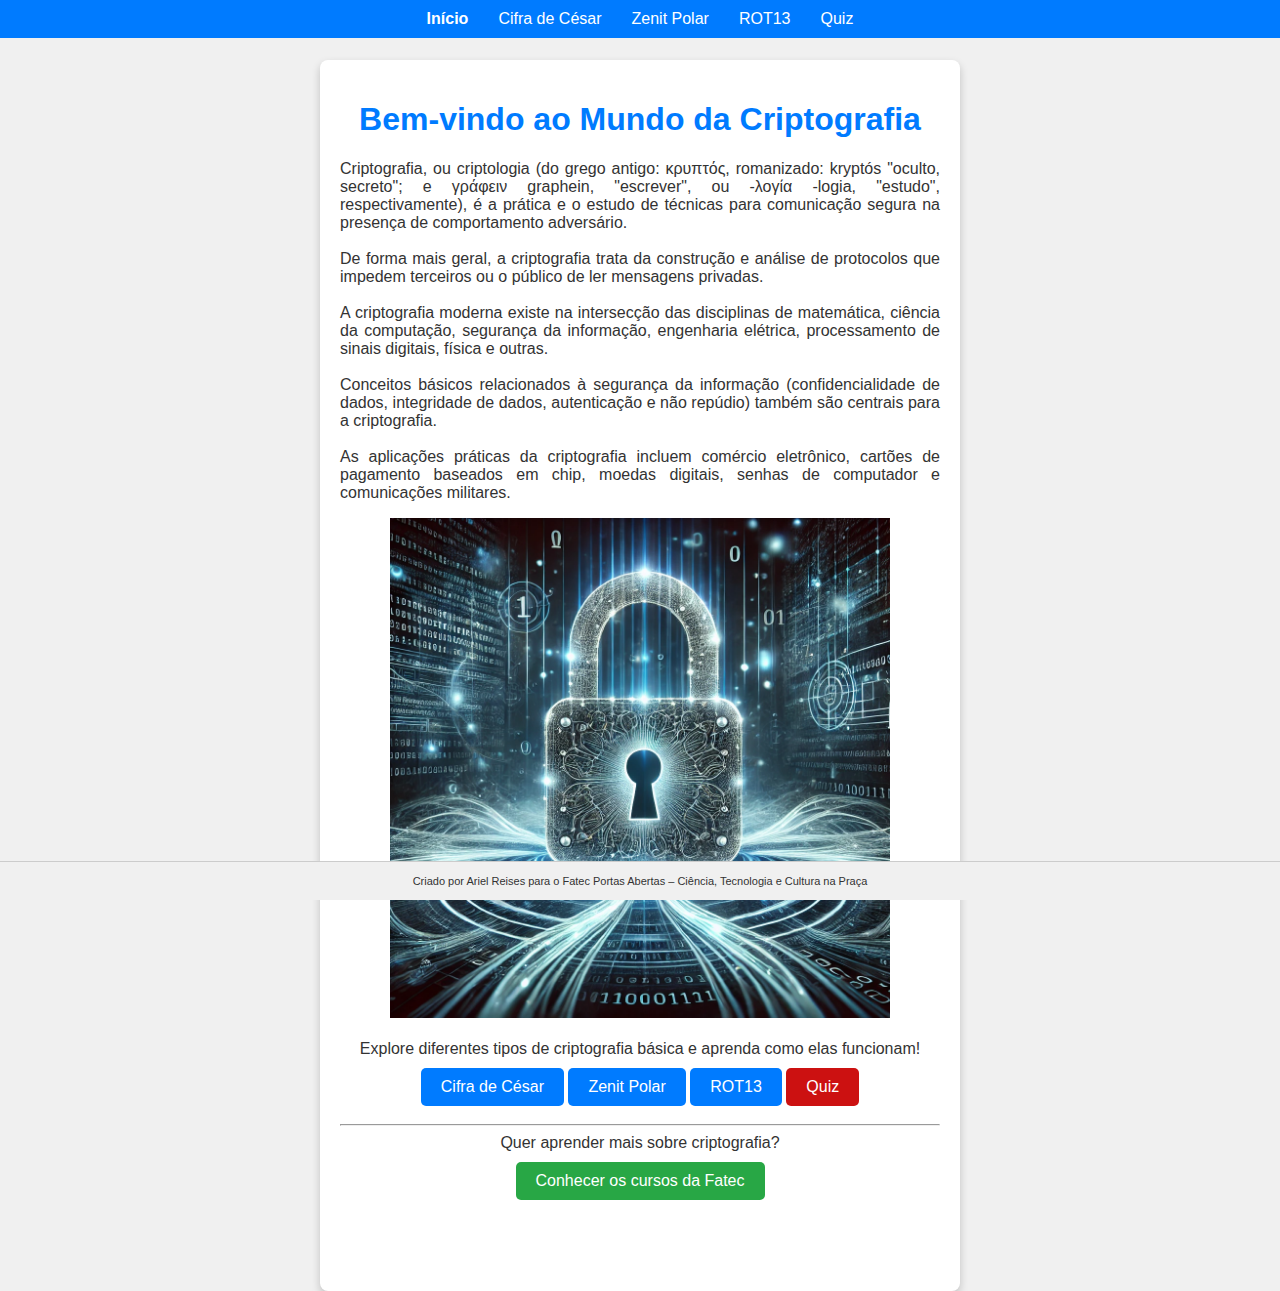
==== index.html @ 0388c4bf "Add files via upload" ====
<!DOCTYPE html>
<html lang="pt-BR">
<head>
    <meta charset="UTF-8">
    <meta name="viewport" content="width=device-width, initial-scale=1.0">
    <title>Início - Criptografia</title>
    <link rel="stylesheet" href="/assets/css/style.css">
</head>
<body>
    <!-- Cabeçalho -->
    <header>
        <nav>
            <ul>
                <li><a href="index.html"><b>Início</b></a></li>
                <li><a href="cesar.html">Cifra de César</a></li>
                <li><a href="zenit_polar.html">Zenit Polar</a></li>
                <li><a href="rot13.html">ROT13</a></li>
                <li><a href="quiz.html">Quiz</a></li>
            </ul>
        </nav>
    </header>

    <div class="container">
        <h1>Bem-vindo ao Mundo da Criptografia</h1>
        <p>
            Criptografia, ou criptologia (do grego antigo: κρυπτός, romanizado: kryptós "oculto, secreto"; e γράφειν graphein, "escrever", ou -λογία -logia, "estudo", respectivamente), é a prática e o estudo de técnicas para comunicação segura na presença de comportamento adversário.<br><br>De forma mais geral, a criptografia trata da construção e análise de protocolos que impedem terceiros ou o público de ler mensagens privadas.<br><br> A criptografia moderna existe na intersecção das disciplinas de matemática, ciência da computação, segurança da informação, engenharia elétrica, processamento de sinais digitais, física e outras.<br><br>Conceitos básicos relacionados à segurança da informação (confidencialidade de dados, integridade de dados, autenticação e não repúdio) também são centrais para a criptografia.<br><br>As aplicações práticas da criptografia incluem comércio eletrônico, cartões de pagamento baseados em chip, moedas digitais, senhas de computador e comunicações militares.
        </p>
        <img src="/assets/imgs/criptografia.webp" width="500">
<br><br>
            Explore diferentes tipos de criptografia básica e aprenda como elas funcionam!


            <button  onclick="location.href='cesar.html'">Cifra de César</button>
            <button  onclick="location.href='zenit_polar.html'">Zenit Polar</button>
            <button  onclick="location.href='rot13.html'">ROT13</button>
            <button class="red-button" onclick="location.href='quiz.html'">Quiz</button>

            <br>

        <hr>
Quer aprender mais sobre criptografia?<br>
        <button class="green-button" onclick="location.href='https://www.fatecjd.edu.br/portal/'">Conhecer os cursos da Fatec</button>
        <h2></h2>
        <h3>Clica logo!!!</h3>

    </div>
    <br><br><br>
    </div>

    <!-- Rodapé -->
    <footer><br>
        Criado por Ariel Reises para o Fatec Portas Abertas – Ciência, Tecnologia e Cultura na Praça<br>
            <br>
    </footer>
</body>
</html>
---- assets/css/style.css ----
body {
    font-family: Arial, sans-serif;
    background-color: #f0f0f0;
    color: #333;
    margin: 0;
    padding: 0;
    display: flex;
    justify-content: center;
    min-height: 100vh;
    align-items: flex-start;
}

.container {
    background-color: #fff;
    padding: 20px;
    border-radius: 8px;
    box-shadow: 0 4px 8px rgba(0, 0, 0, 0.2);
    width: 80%;
    max-width: 600px;
    text-align: center;
}
p {
    text-align: justify;
}

h1 {
    color: #007bff;
}

h3 {
    color: #ffffff;
}

button {
    background-color: #007bff;
    color: #fff;
    border: none;
    padding: 10px 20px;
    margin: 10px 0;
    border-radius: 5px;
    cursor: pointer;
    font-size: 16px;

}

button:hover {
    background-color: #0056b3;
}

.green-button {
    background-color: #28a745; /* Cor verde */
    color: #fff;
}

.green-button:hover {
    background-color: #218838; /* Cor verde mais escura para o efeito de hover */
}

.red-button {
    background-color: #cc1111; /* Cor verde */
    color: #fff;
}

.red-button:hover {
    background-color: #882121; /* Cor verde mais escura para o efeito de hover */
}

textarea {
    width: 100%;
    height: 100px;
    margin: 10px 0;
    padding: 10px;
    border-radius: 5px;
    border: 1px solid #ccc;
    resize: none;
}

header {
    background-color: #007bff;
    color: #fff;
    padding: 10px 0;
    text-align: center;
    position: fixed;
    top: 0;
    width: 100%;
    z-index: 1000;
}

header nav ul {
    list-style-type: none;
    margin: 0;
    padding: 0;
    display: flex;
    justify-content: center;
}

header nav ul li {
    margin: 0 15px;
}

header nav ul li a {
    color: #fff;
    text-decoration: none;
    /* font-weight: bold; */
}

header nav ul li a:hover {
    text-decoration: underline;
}

/* Adiciona margem no topo para compensar o cabeçalho fixo */
body {
    margin-top: 60px;
}

/* Estilos do rodapé */
footer {
    background-color: #f0f0f0;
    color: #333;
    text-align: center;
    padding: 1px 0;
    position: fixed;
    bottom: 0;
    width: 100%;
    border-top: 1px solid #ccc;
    font-size: 11px;
}
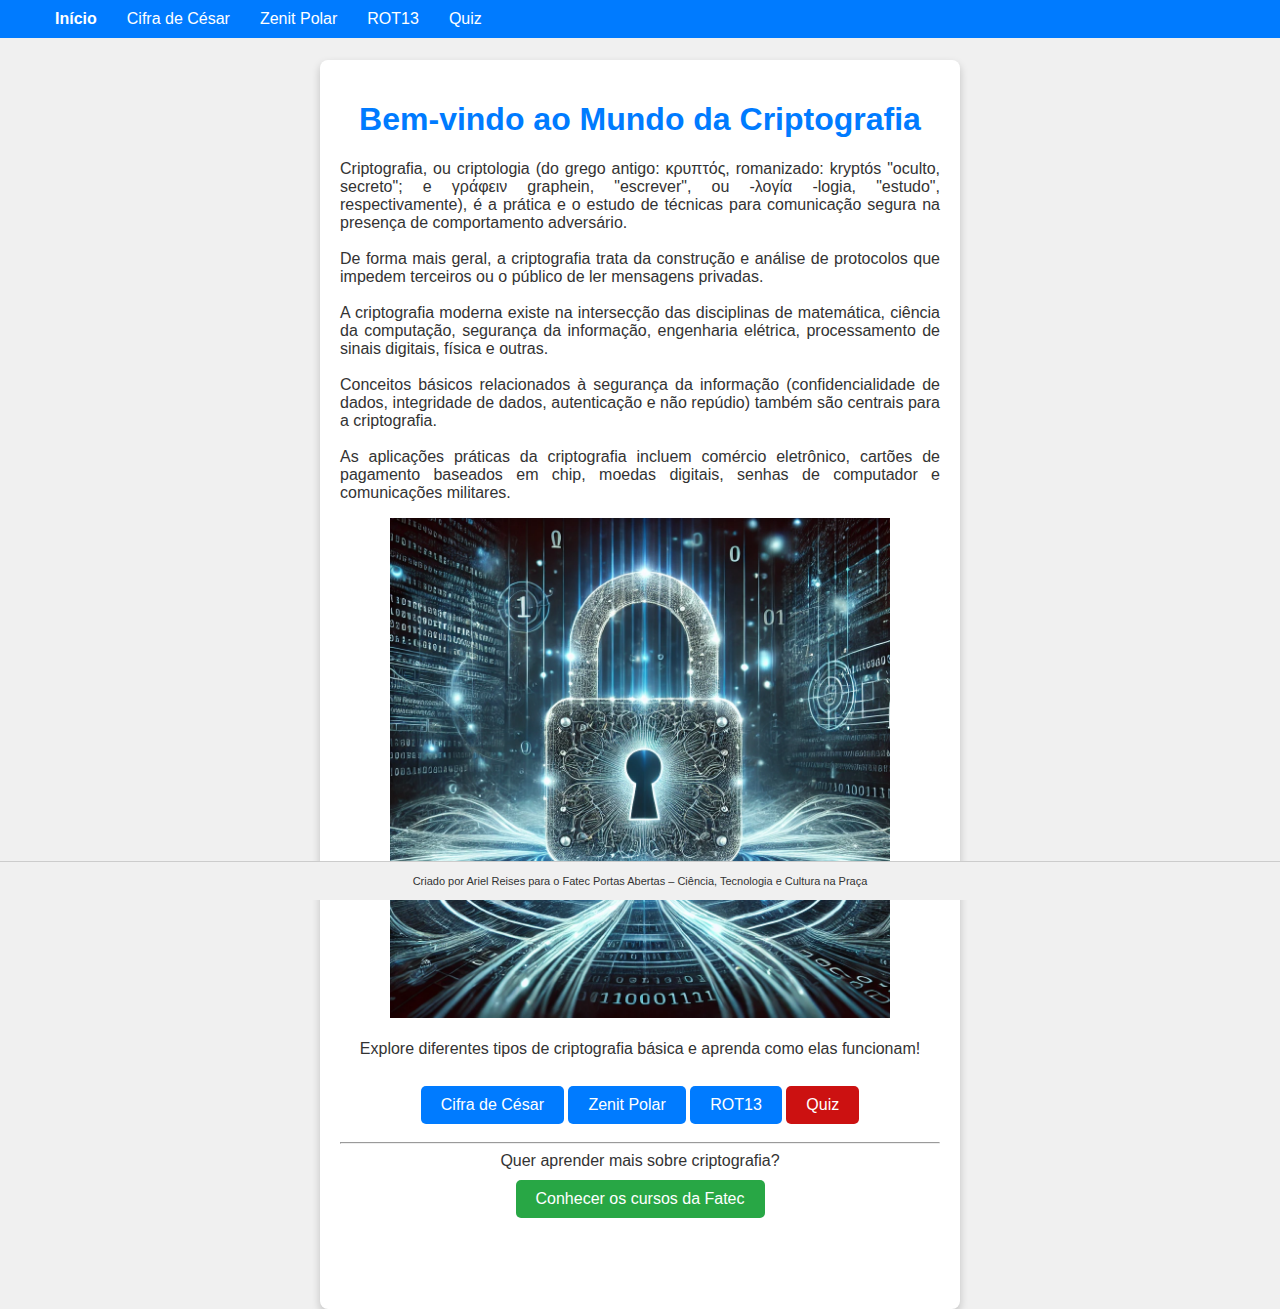
==== commit 93d85c68: "Add files via upload" ====
--- a/index.html
+++ b/index.html
@@ -3,8 +3,8 @@
 <head>
     <meta charset="UTF-8">
     <meta name="viewport" content="width=device-width, initial-scale=1.0">
-    <title>Início - Criptografia</title>
-    <link rel="stylesheet" href="/assets/css/style.css">
+    <title>Início - Criptografia - Fatec Jundiaí</title>
+    <link rel="stylesheet" href="./assets/css/style.css">
 </head>
 <body>
     <!-- Cabeçalho -->
@@ -25,10 +25,10 @@
         <p>
             Criptografia, ou criptologia (do grego antigo: κρυπτός, romanizado: kryptós "oculto, secreto"; e γράφειν graphein, "escrever", ou -λογία -logia, "estudo", respectivamente), é a prática e o estudo de técnicas para comunicação segura na presença de comportamento adversário.<br><br>De forma mais geral, a criptografia trata da construção e análise de protocolos que impedem terceiros ou o público de ler mensagens privadas.<br><br> A criptografia moderna existe na intersecção das disciplinas de matemática, ciência da computação, segurança da informação, engenharia elétrica, processamento de sinais digitais, física e outras.<br><br>Conceitos básicos relacionados à segurança da informação (confidencialidade de dados, integridade de dados, autenticação e não repúdio) também são centrais para a criptografia.<br><br>As aplicações práticas da criptografia incluem comércio eletrônico, cartões de pagamento baseados em chip, moedas digitais, senhas de computador e comunicações militares.
         </p>
-        <img src="/assets/imgs/criptografia.webp" width="500">
+        <img src="./assets/imgs/criptografia.webp" width="500">
 <br><br>
             Explore diferentes tipos de criptografia básica e aprenda como elas funcionam!
-
+<br><br>
 
             <button  onclick="location.href='cesar.html'">Cifra de César</button>
             <button  onclick="location.href='zenit_polar.html'">Zenit Polar</button>
--- a/assets/css/style.css
+++ b/assets/css/style.css
@@ -1,3 +1,8 @@
+img {
+    max-width: 100%;
+    height: auto;
+}
+
 body {
     font-family: Arial, sans-serif;
     background-color: #f0f0f0;
@@ -15,10 +20,11 @@
     padding: 20px;
     border-radius: 8px;
     box-shadow: 0 4px 8px rgba(0, 0, 0, 0.2);
-    width: 80%;
+    width: 90%; /* Reduz a largura em telas menores */
     max-width: 600px;
     text-align: center;
 }
+
 p {
     text-align: justify;
 }
@@ -40,7 +46,6 @@
     border-radius: 5px;
     cursor: pointer;
     font-size: 16px;
-
 }
 
 button:hover {
@@ -57,12 +62,12 @@
 }
 
 .red-button {
-    background-color: #cc1111; /* Cor verde */
+    background-color: #cc1111; /* Cor vermelha */
     color: #fff;
 }
 
 .red-button:hover {
-    background-color: #882121; /* Cor verde mais escura para o efeito de hover */
+    background-color: #882121; /* Cor vermelha mais escura para o efeito de hover */
 }
 
 textarea {
@@ -75,43 +80,94 @@
     resize: none;
 }
 
+/* Estilos para o cabeçalho */
 header {
     background-color: #007bff;
     color: #fff;
     padding: 10px 0;
     text-align: center;
+    width: 100%;
     position: fixed;
     top: 0;
-    width: 100%;
     z-index: 1000;
 }
 
+/* Navegação principal */
+header nav {
+    display: flex;
+    justify-content: space-between;
+    align-items: center;
+    padding: 0 20px; /* Adiciona espaçamento nas laterais */
+    max-width: 1200px;
+    margin: 0 auto; /* Centraliza o conteúdo no desktop */
+}
+
+/* Links da navegação */
 header nav ul {
     list-style-type: none;
+    display: flex;
     margin: 0;
     padding: 0;
-    display: flex;
-    justify-content: center;
+    flex-wrap: nowrap; /* Mantém os itens na mesma linha */
 }
 
 header nav ul li {
-    margin: 0 15px;
+    margin: 0 15px; /* Espaçamento entre os itens */
 }
 
 header nav ul li a {
     color: #fff;
     text-decoration: none;
-    /* font-weight: bold; */
+    font-size: 16px; /* Tamanho de fonte para desktop */
+    transition: color 0.3s;
 }
 
 header nav ul li a:hover {
-    text-decoration: underline;
+    color: #ffdd57; /* Cor de destaque ao passar o mouse */
+}
+
+/* Responsividade para telas menores */
+@media (max-width: 768px) {
+    header nav {
+        padding: 0 10px; /* Reduz o padding em telas menores */
+    }
+
+    header nav ul li {
+        margin: 0 10px; /* Reduz a margem entre os itens */
+    }
+
+    header nav ul li a {
+        font-size: 14px; /* Reduz o tamanho da fonte em telas menores */
+    }
+}
+
+@media (max-width: 480px) {
+    header nav ul li {
+        margin: 0 5px; /* Mais compacto para telas de celular */
+    }
+
+    header nav ul li a {
+        font-size: 12px; /* Reduz ainda mais o tamanho da fonte em telas pequenas */
+    }
 }
 
 /* Adiciona margem no topo para compensar o cabeçalho fixo */
 body {
     margin-top: 60px;
 }
+
+.left-align {
+    text-align: left; /* Alinha o texto à esquerda */
+}
+
+.question-box {
+    border: 2px solid #007bff; /* Borda azul */
+    border-radius: 8px; /* Bordas arredondadas */
+    padding: 15px; /* Espaçamento interno */
+    margin-bottom: 15px; /* Espaçamento entre as perguntas */
+    background-color: #f8f9fa; /* Cor de fundo clara */
+}
+
 
 /* Estilos do rodapé */
 footer {
@@ -124,4 +180,4 @@
     width: 100%;
     border-top: 1px solid #ccc;
     font-size: 11px;
-}+}
